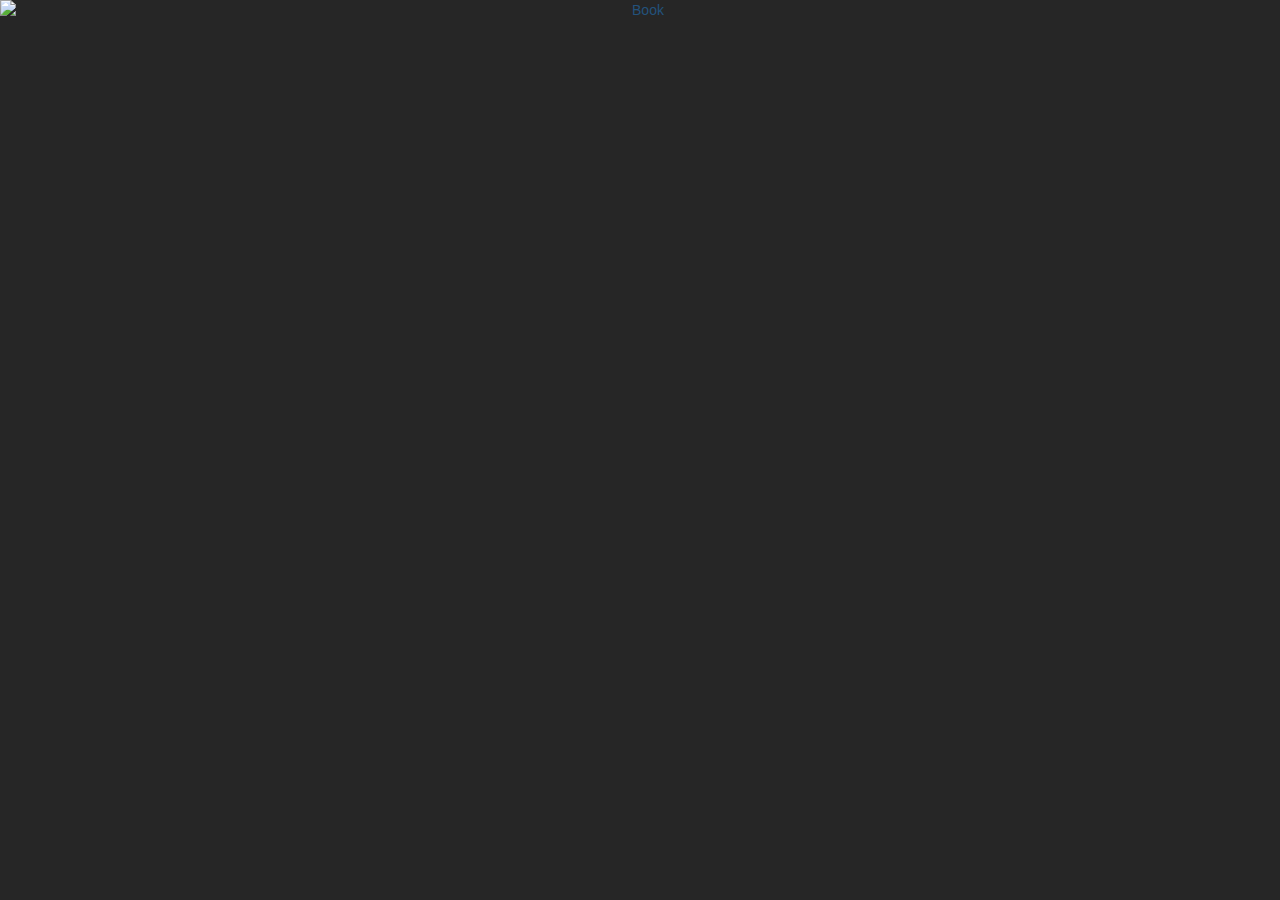
==== index.html @ 8e32e3c9 "Update index.html" ====
<!DOCTYPE html>
<!--
 ________  ________                 ________  ___  __       
|\   __  \|\   __  \               |\   __  \|\  \|\  \     
\ \  \|\ /\ \  \|\  \  ____________\ \  \|\  \ \  \/  /|_   
 \ \   __  \ \  \\\  \|\____________\ \  \\\  \ \   ___  \  
  \ \  \|\  \ \  \\\  \|____________|\ \  \\\  \ \  \\ \  \ 
   \ \_______\ \_______\              \ \_______\ \__\\ \__\
    \|_______|\|_______|               \|_______|\|__| \|__|
                                                            
                                                            
-->                                                            
<!--Backend Code-->
<head>
<link rel='shortcut icon' type='image/x-icon' href='/favicon.ico' />
<link href="https://maxcdn.bootstrapcdn.com/bootstrap/3.3.7/css/bootstrap.min.css" rel="stylesheet" type="text/css">
<link href="https://www.w3schools.com/w3css/3/w3.css" rel="stylesheet" type="text/css">
<script src="https://ajax.googleapis.com/ajax/libs/jquery/3.1.1/jquery.min.js" type="text/javascript"></script>
<meta name="theme-color" content="#ffffff">
<script src="https://ajax.googleapis.com/ajax/libs/jquery/1.11.1/jquery.min.js"></script>
<script src='https://www.google.com/recaptcha/api.js'></script>
<font face="/nokiafc22.ttf">
<title>Bo-ok</title>	
</head>
<!--Image Style-->
	<style>
		img {
    position: absolute;
    margin: auto;
    top: 0;
    left: 0;
    right: 0;
    bottom: 0;
}
	</style>
<!--Images-->
<center>
	<br><br><br><br><br><br><br><br><br><br><br><br>
		<body style="background-color:#262626;">
		<a href="https://en.wikipedia.org/wiki/Special:Random" class="w3-hover-opacity" target="_blank"><img src="/book.png" alt="Book"></a>
			<br><br><br><br><br><br><br><br><br><br><br><br>
		
</html>
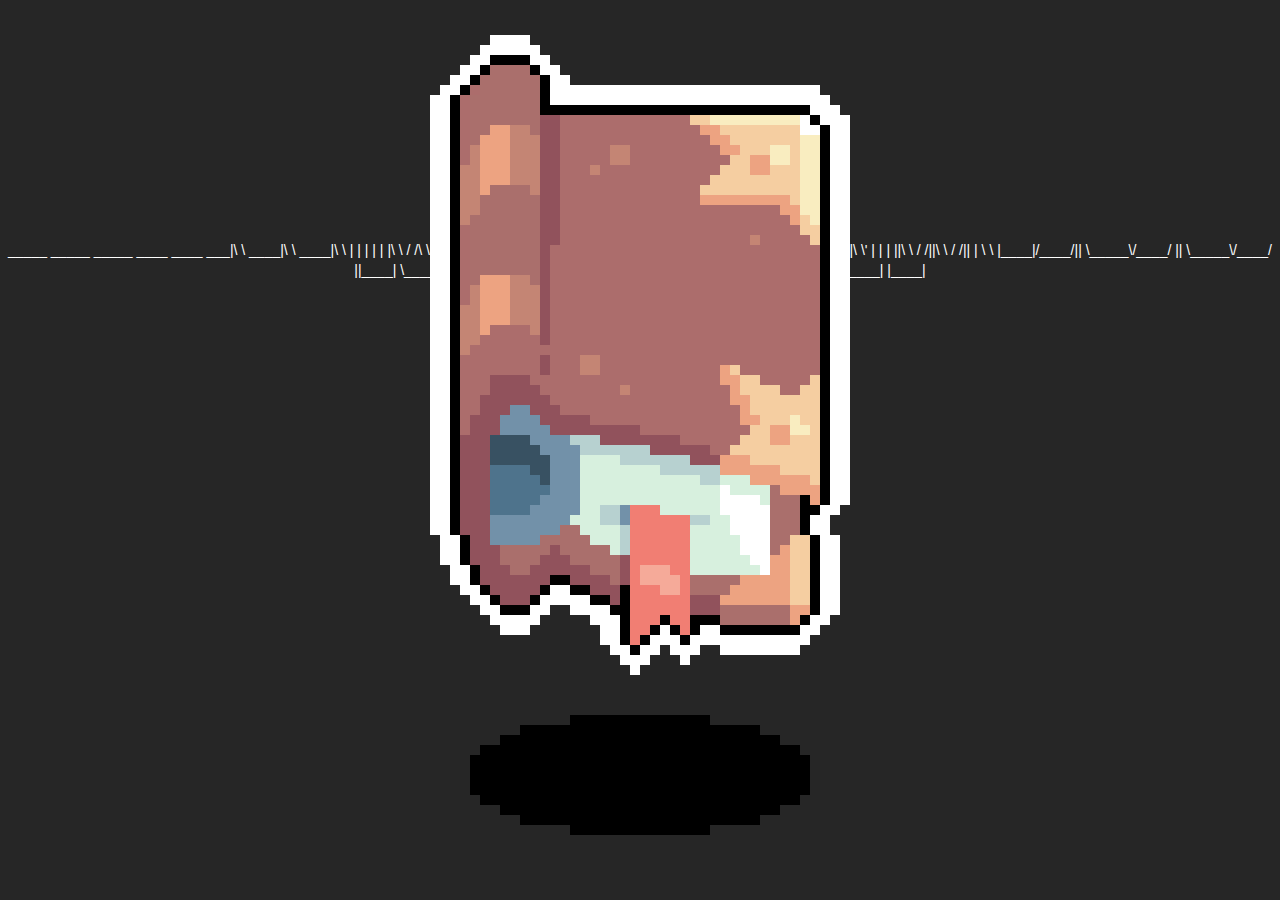
==== commit f2523839: "Update index.html" ====
--- a/index.html
+++ b/index.html
@@ -1,13 +1,19 @@
 <!DOCTYPE html>
 <!--
- ________  ________                 ________  ___  __       
-|\   __  \|\   __  \               |\   __  \|\  \|\  \     
-\ \  \|\ /\ \  \|\  \  ____________\ \  \|\  \ \  \/  /|_   
- \ \   __  \ \  \\\  \|\____________\ \  \\\  \ \   ___  \  
-  \ \  \|\  \ \  \\\  \|____________|\ \  \\\  \ \  \\ \  \ 
-   \ \_______\ \_______\              \ \_______\ \__\\ \__\
-    \|_______|\|_______|               \|_______|\|__| \|__|
-                                                            
+                                                          
+      _____          _____            _____     ____    ____  
+ ___|\     \    ____|\    \      ____|\    \   |    |  |    | 
+|    |\     \  /     /\    \    /     /\    \  |    |  |    | 
+|    | |     |/     /  \    \  /     /  \    \ |    | /    // 
+|    | /_ _ /|     |    |    ||     |    |    ||    |/ _ _//  
+|    |\    \ |     |    |    ||     |    |    ||    |\    \'  
+|    | |    ||\     \  /    /||\     \  /    /||    | \    \  
+|____|/____/|| \_____\/____/ || \_____\/____/ ||____|  \____\ 
+|    /     || \ |    ||    | / \ |    ||    | /|    |   |    |
+|____|_____|/  \|____||____|/   \|____||____|/ |____|   |____|
+
+                 Project Created by Inb4
+                                                              
                                                             
 -->                                                            
 <!--Backend Code-->
@@ -19,9 +25,13 @@
 <meta name="theme-color" content="#ffffff">
 <script src="https://ajax.googleapis.com/ajax/libs/jquery/1.11.1/jquery.min.js"></script>
 <script src='https://www.google.com/recaptcha/api.js'></script>
-<font face="/nokiafc22.ttf">
+<font face="/Lady Radical.ttf " color="white">
 <title>Bo-ok</title>	
 </head>
+<!--Startup Sound-->
+	<audio autoplay> 
+  <source src="smb3coin.mp3">
+</audio>
 <!--Image Style-->
 	<style>
 		img {
@@ -32,12 +42,37 @@
     right: 0;
     bottom: 0;
 }
+
+		@font-face { 
+font-family: Lady Radical;
+src: url(/Lady Radical.ttf); 
+}
 	</style>
 <!--Images-->
 <center>
 	<br><br><br><br><br><br><br><br><br><br><br><br>
 		<body style="background-color:#262626;">
-		<a href="https://en.wikipedia.org/wiki/Special:Random" class="w3-hover-opacity" target="_blank"><img src="/book.png" alt="Book"></a>
+		<a href="https://en.wikipedia.org/wiki/Special:Random" class="w3-hover-opacity" class="g-recaptcha" id="link" target="_blank" data-sitekey="6Ld6sx4UAAAAAH1abyMj3XnSBJKIQs89NbGKu-0B" data-callback="YourOnSubmitFn"><img src="/book.gif" alt="Book"></a>
+      _____          _____            _____     ____    ____  
+ ___|\     \    ____|\    \      ____|\    \   |    |  |    | 
+|    |\     \  /     /\    \    /     /\    \  |    |  |    | 
+|    | |     |/     /  \    \  /     /  \    \ |    | /    // 
+|    | /_ _ /|     |    |    ||     |    |    ||    |/ _ _//  
+|    |\    \ |     |    |    ||     |    |    ||    |\    \'  
+|    | |    ||\     \  /    /||\     \  /    /||    | \    \  
+|____|/____/|| \_____\/____/ || \_____\/____/ ||____|  \____\ 
+|    /     || \ |    ||    | / \ |    ||    | /|    |   |    |
+|____|_____|/  \|____||____|/   \|____||____|/ |____|   |____|
 			<br><br><br><br><br><br><br><br><br><br><br><br>
-		
+			
+			<!--Enable Space Press-->
+			<script>
+		var link = document.getElementById("link");
+
+document.onkeydown = function (e) {
+    if (e.keyCode == 32) {
+        link.click();
+    }
+};
+			</script>
 </html>
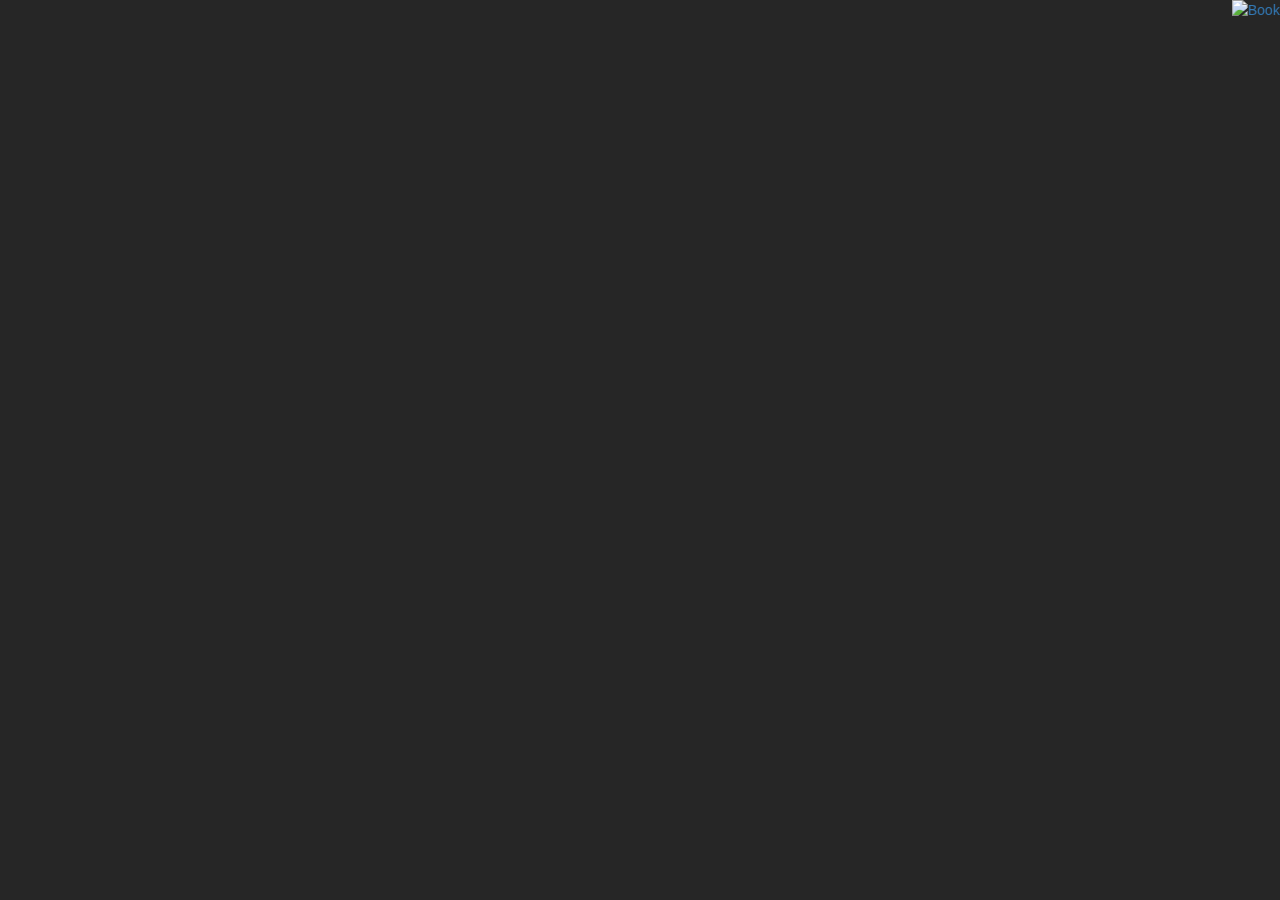
==== commit 405b44b7: "Update index.html" ====
--- a/index.html
+++ b/index.html
@@ -1,18 +1,19 @@
 <!DOCTYPE html>
 <!--
-                                                          
-      _____          _____            _____     ____    ____  
- ___|\     \    ____|\    \      ____|\    \   |    |  |    | 
-|    |\     \  /     /\    \    /     /\    \  |    |  |    | 
-|    | |     |/     /  \    \  /     /  \    \ |    | /    // 
-|    | /_ _ /|     |    |    ||     |    |    ||    |/ _ _//  
-|    |\    \ |     |    |    ||     |    |    ||    |\    \'  
-|    | |    ||\     \  /    /||\     \  /    /||    | \    \  
-|____|/____/|| \_____\/____/ || \_____\/____/ ||____|  \____\ 
-|    /     || \ |    ||    | / \ |    ||    | /|    |   |    |
-|____|_____|/  \|____||____|/   \|____||____|/ |____|   |____|
+                                                                                                                            
+______  ______         ____            ____     ______   _______   
+\     \|\     \    ____\_  \__     ____\_  \__ |\     \  \      \  
+ |     |\|     |  /     /     \   /     /     \ \\     \  |     /| 
+ |     |/____ /  /     /\      | /     /\      | \|     |/     //  
+ |     |\     \ |     |  |     ||     |  |     |  |     |_____//   
+ |     | |     ||     |  |     ||     |  |     |  |     |\     \   
+ |     | |     ||     | /     /||     | /     /| /     /|\|     |  
+/_____/|/_____/||\     \_____/ ||\     \_____/ |/_____/ |/_____/|  
+|    |||     | || \_____\   | / | \_____\   | /|     | / |    | |  
+|____|/|_____|/  \ |    |___|/   \ |    |___|/ |_____|/  |____|/   
+                  \|____|         \|____|                         
 
-                 Project Created by Inb4
+                     Project Created by Inb4
                                                               
                                                             
 -->                                                            
@@ -42,27 +43,52 @@
     right: 0;
     bottom: 0;
 }
-
+	</style>
+	<!--CSS Font-->
+	<style>
 		@font-face { 
 font-family: Lady Radical;
 src: url(/Lady Radical.ttf); 
 }
 	</style>
+	<!--Hover Image-->
+	<style>
+		.test {
+  animation: MoveUpDown 1s linear infinite;
+  position: absolute;
+  left: 0;
+  bottom: 0;
+}
+
+@keyframes MoveUpDown {
+  0% {
+    bottom: 0;
+}
+  50% {
+    bottom: 50px;
+
+  100% {
+    bottom: 0;
+  }
+}
+	</style>
+
+</script>
+
 <!--Images-->
-<center>
+<center><marquee>
+			<img src="/Book2.png" class="test" alt="Book2">
+			<img src="/book3.png" class="test" alt="Book3">
+			
 	<br><br><br><br><br><br><br><br><br><br><br><br>
-		<body style="background-color:#262626;">
-		<a href="https://en.wikipedia.org/wiki/Special:Random" class="w3-hover-opacity" class="g-recaptcha" id="link" target="_blank" data-sitekey="6Ld6sx4UAAAAAH1abyMj3XnSBJKIQs89NbGKu-0B" data-callback="YourOnSubmitFn"><img src="/book.gif" alt="Book"></a>
-      _____          _____            _____     ____    ____  
- ___|\     \    ____|\    \      ____|\    \   |    |  |    | 
-|    |\     \  /     /\    \    /     /\    \  |    |  |    | 
-|    | |     |/     /  \    \  /     /  \    \ |    | /    // 
-|    | /_ _ /|     |    |    ||     |    |    ||    |/ _ _//  
-|    |\    \ |     |    |    ||     |    |    ||    |\    \'  
-|    | |    ||\     \  /    /||\     \  /    /||    | \    \  
-|____|/____/|| \_____\/____/ || \_____\/____/ ||____|  \____\ 
-|    /     || \ |    ||    | / \ |    ||    | /|    |   |    |
-|____|_____|/  \|____||____|/   \|____||____|/ |____|   |____|
+	<body style="background-color:#262626;"><a href="/ad.html" class="w3-hover-opacity" class="g-recaptcha" id="link" target="_blank" data-sitekey="6Ld6sx4UAAAAAH1abyMj3XnSBJKIQs89NbGKu-0B" data-callback="YourOnSubmitFn">
+			
+			
+			<img src="/book4.png" class="test" alt="Book4">
+		
+		
+		<img src="/book.png" class="test" alt="Book"></a></marquee>
+
 			<br><br><br><br><br><br><br><br><br><br><br><br>
 			
 			<!--Enable Space Press-->
@@ -75,4 +101,5 @@
     }
 };
 			</script>
+			
 </html>
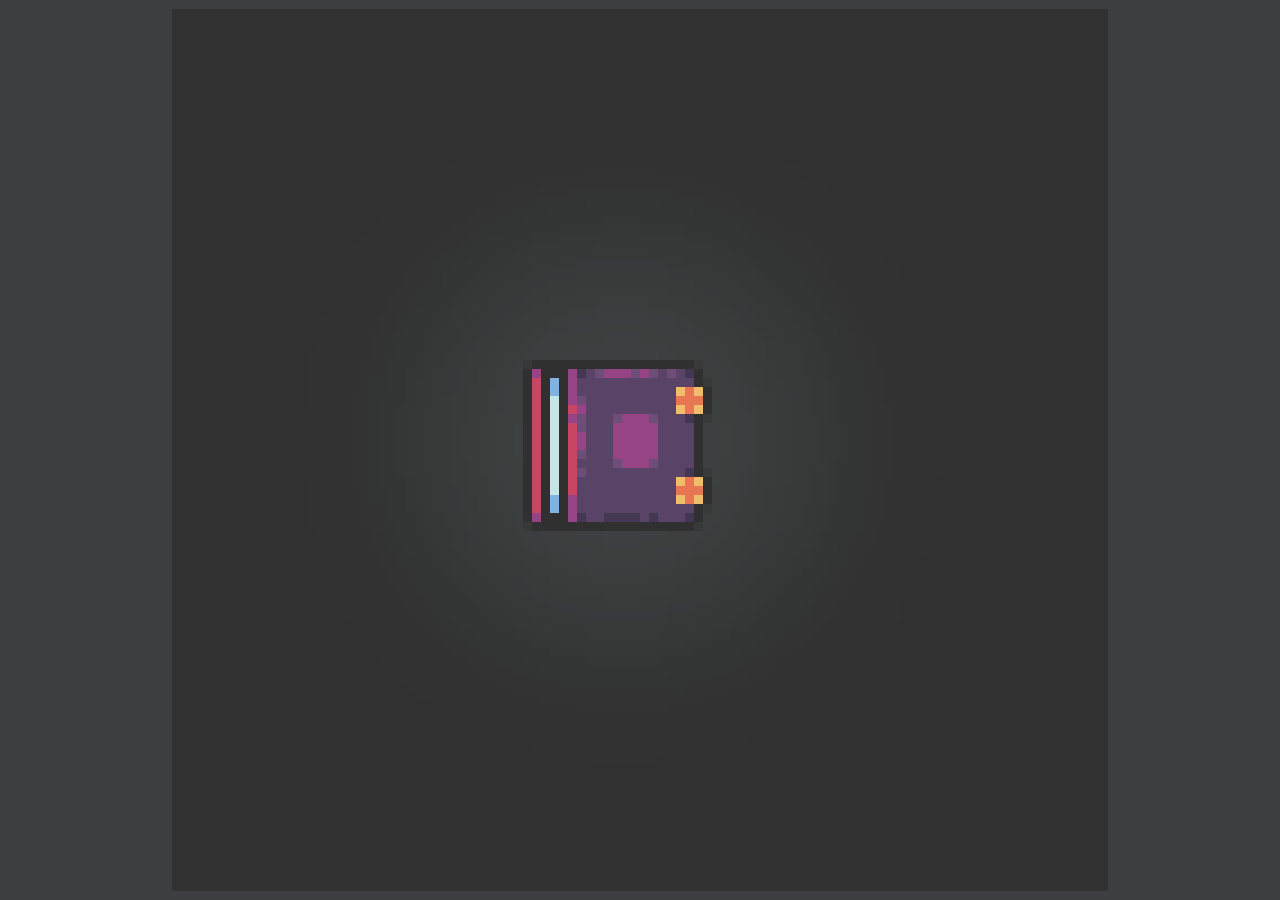
==== commit 24195492: "Update index.html" ====
--- a/index.html
+++ b/index.html
@@ -13,7 +13,7 @@
 |____|/|_____|/  \ |    |___|/   \ |    |___|/ |_____|/  |____|/   
                   \|____|         \|____|                         
 
-                     Project Created by Inb4
+                   Project Created by Team Bo-ok
                                                               
                                                             
 -->                                                            
@@ -27,7 +27,7 @@
 <script src="https://ajax.googleapis.com/ajax/libs/jquery/1.11.1/jquery.min.js"></script>
 <script src='https://www.google.com/recaptcha/api.js'></script>
 <font face="/Lady Radical.ttf " color="white">
-<title>Bo-ok</title>	
+<title>Bᴏ-ᴏᴋ</title>	
 </head>
 <!--Startup Sound-->
 	<audio autoplay> 
@@ -71,25 +71,26 @@
     bottom: 0;
   }
 }
+	
 	</style>
 
 </script>
 
 <!--Images-->
-<center><marquee>
-			<img src="/Book2.png" class="test" alt="Book2">
-			<img src="/book3.png" class="test" alt="Book3">
-			
-	<br><br><br><br><br><br><br><br><br><br><br><br>
-	<body style="background-color:#262626;"><a href="/ad.html" class="w3-hover-opacity" class="g-recaptcha" id="link" target="_blank" data-sitekey="6Ld6sx4UAAAAAH1abyMj3XnSBJKIQs89NbGKu-0B" data-callback="YourOnSubmitFn">
+<center>
+			<!--<img src="/Book2.png" class="test" alt="Book">
+			<img src="/book3.png" class="test" alt="Book">
+			<img src="/book4.png" class="test" alt="Book">-->
+	<div class="polaroid">
+	<body style="background-color:#3c3e3f;"><!--<a href="/o-o" class="w3-hover-opacity" class="g-recaptcha" id="link" target="_blank" data-sitekey="6Ld6sx4UAAAAAH1abyMj3XnSBJKIQs89NbGKu-0B " data-callback="YourOnSubmitFn">
+	--><a href="/o-o" class="g-recaptcha" id="link" target="_blank" data-sitekey="6Ld6sx4UAAAAAH1abyMj3XnSBJKIQs89NbGKu-0B " data-callback="YourOnSubmitFn">		
 			
 			
-			<img src="/book4.png" class="test" alt="Book4">
 		
 		
-		<img src="/book.png" class="test" alt="Book"></a></marquee>
+		<img src="/book.gif" class="test" alt="Book"></a>
 
-			<br><br><br><br><br><br><br><br><br><br><br><br>
+		</div>
 			
 			<!--Enable Space Press-->
 			<script>
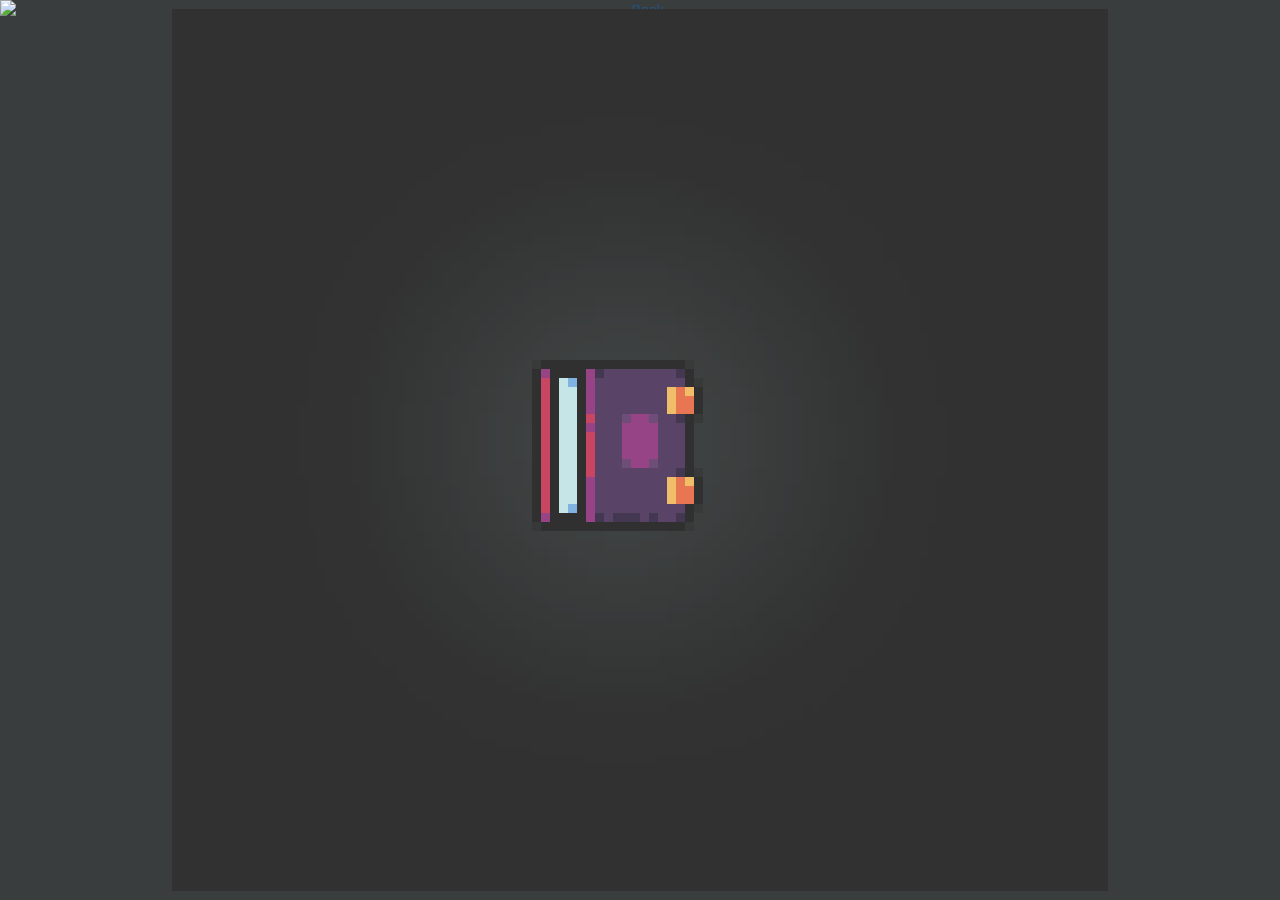
==== commit 7cb0b891: "Update index.html" ====
--- a/index.html
+++ b/index.html
@@ -81,14 +81,10 @@
 			<!--<img src="/Book2.png" class="test" alt="Book">
 			<img src="/book3.png" class="test" alt="Book">
 			<img src="/book4.png" class="test" alt="Book">-->
-	<div class="polaroid">
-	<body style="background-color:#3c3e3f;"><!--<a href="/o-o" class="w3-hover-opacity" class="g-recaptcha" id="link" target="_blank" data-sitekey="6Ld6sx4UAAAAAH1abyMj3XnSBJKIQs89NbGKu-0B " data-callback="YourOnSubmitFn">
-	--><a href="/o-o" class="g-recaptcha" id="link" target="_blank" data-sitekey="6Ld6sx4UAAAAAH1abyMj3XnSBJKIQs89NbGKu-0B " data-callback="YourOnSubmitFn">		
-			
-			
-		
-		
-		<img src="/book.gif" class="test" alt="Book"></a>
+	
+	<body style="background-color:#3a3d3d;"><a href="/o-o" class="w3-hover-opacity" class="g-recaptcha" id="link" target="_blank" data-sitekey="6Ld6sx4UAAAAAH1abyMj3XnSBJKIQs89NbGKu-0B " data-callback="YourOnSubmitFn">
+					
+		<img src="/book2.gif" class="test" alt="Book"><img src="/book.gif" class="test" alt="Book"></a>
 
 		</div>
 			
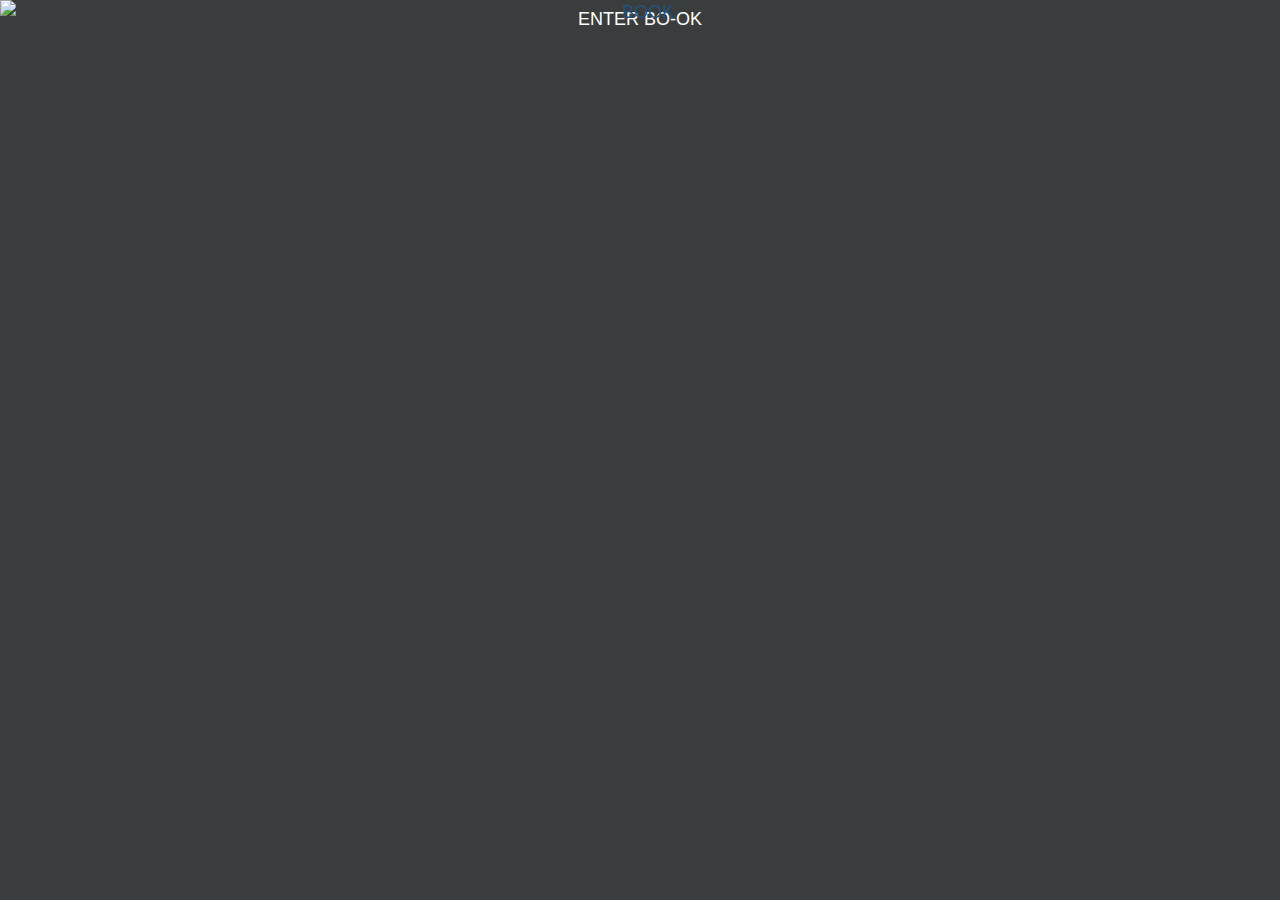
==== commit 5e9faf2d: "Update index.html" ====
--- a/index.html
+++ b/index.html
@@ -12,91 +12,46 @@
 |    |||     | || \_____\   | / | \_____\   | /|     | / |    | |  
 |____|/|_____|/  \ |    |___|/   \ |    |___|/ |_____|/  |____|/   
                   \|____|         \|____|                         
-
-                   Project Created by Team Bo-ok
+                Project Created by Team Bo-ok
                                                               
                                                             
--->                                                            
-<!--Backend Code-->
+-->
+<html lang="en">
+
 <head>
-<link rel='shortcut icon' type='image/x-icon' href='/favicon.ico' />
-<link href="https://maxcdn.bootstrapcdn.com/bootstrap/3.3.7/css/bootstrap.min.css" rel="stylesheet" type="text/css">
-<link href="https://www.w3schools.com/w3css/3/w3.css" rel="stylesheet" type="text/css">
-<script src="https://ajax.googleapis.com/ajax/libs/jquery/3.1.1/jquery.min.js" type="text/javascript"></script>
-<meta name="theme-color" content="#ffffff">
-<script src="https://ajax.googleapis.com/ajax/libs/jquery/1.11.1/jquery.min.js"></script>
-<script src='https://www.google.com/recaptcha/api.js'></script>
-<font face="/Lady Radical.ttf " color="white">
-<title>Bᴏ-ᴏᴋ</title>	
+	<!--Startup Sound-->
+	<audio autoplay>
+        <source src="smb3coin.mp3">
+    </audio>
+
+	<meta charset="utf-8">
+	<meta name="viewport" content="width=device-width, initial-scale=1">
+	<meta name="description" content="Bo-ok Offical Website">
+	<title>Bᴏ-ᴏᴋ</title>
+
+	<link href="https://maxcdn.bootstrapcdn.com/bootstrap/3.3.7/css/bootstrap.min.css" rel="stylesheet" type="text/css">
+	<script src="https://ajax.googleapis.com/ajax/libs/jquery/3.1.1/jquery.min.js" type="text/javascript"></script>
+	<script src="https://ajax.googleapis.com/ajax/libs/jquery/1.11.1/jquery.min.js"></script>
+	<script src="https://www.google.com/recaptcha/api.js"></script>
+	<link rel="stylesheet" type="text/css" href="style.css">
 </head>
-<!--Startup Sound-->
-	<audio autoplay> 
-  <source src="smb3coin.mp3">
-</audio>
-<!--Image Style-->
-	<style>
-		img {
-    position: absolute;
-    margin: auto;
-    top: 0;
-    left: 0;
-    right: 0;
-    bottom: 0;
-}
-	</style>
-	<!--CSS Font-->
-	<style>
-		@font-face { 
-font-family: Lady Radical;
-src: url(/Lady Radical.ttf); 
-}
-	</style>
-	<!--Hover Image-->
-	<style>
-		.test {
-  animation: MoveUpDown 1s linear infinite;
-  position: absolute;
-  left: 0;
-  bottom: 0;
-}
 
-@keyframes MoveUpDown {
-  0% {
-    bottom: 0;
-}
-  50% {
-    bottom: 50px;
+<body>
+	<section>
+		<a href="/o-o" target="_blank">
+			<img src="/Images/book.gif" class="link-image" alt="Book">
+		</a>
+		<h4>Enter Bo-ok</h4>
+		
+		<script>
+			var link = document.getElementById("link");
+			document.onkeydown = function(e) {
+				if (e.keyCode == 32) {
+					link.click();
+				}
+			};
+		</script>
+	</section>
+</body>
 
-  100% {
-    bottom: 0;
-  }
-}
-	
-	</style>
-
-</script>
-
-<!--Images-->
-<center>
-			<!--<img src="/Book2.png" class="test" alt="Book">
-			<img src="/book3.png" class="test" alt="Book">
-			<img src="/book4.png" class="test" alt="Book">-->
-	
-	<body style="background-color:#3a3d3d;"><a href="/o-o" class="w3-hover-opacity" class="g-recaptcha" id="link" target="_blank" data-sitekey="6Ld6sx4UAAAAAH1abyMj3XnSBJKIQs89NbGKu-0B " data-callback="YourOnSubmitFn">
-					
-		<img src="/book2.gif" class="test" alt="Book"><img src="/book.gif" class="test" alt="Book"></a>
-
-		</div>
-			
-			<!--Enable Space Press-->
-			<script>
-		var link = document.getElementById("link");
-
-document.onkeydown = function (e) {
-    if (e.keyCode == 32) {
-        link.click();
-    }
-};
-			</script>
-			
 </html>
--- a/style.css
+++ b/style.css
@@ -0,0 +1,99 @@
+@font-face {
+	font-family: Lady_Radical;
+	src: url(Fonts/Lady_Radical.ttf);
+	font-weight: normal;
+}
+img {
+    position: absolute;
+    top: 0; bottom:0; left: 0; right:0;
+    margin: auto;
+}
+* {
+	margin: 0;
+	padding: 0;
+	box-sizing: border-box;
+	text-decoration: none;
+}
+
+html,
+body {
+	background-color: #3A3D3D;
+	color: #fff;
+	font-family: 'Lady_Radical', sans-serif;
+	font-weight: 300;
+	font-size: 18px;
+	text-rendering: optimizeLegibility;
+	overflow-x: hidden;
+	text-align: center;
+	text-transform: uppercase;
+}
+
+header {
+	padding: 15px;
+}
+
+h1,
+h2,
+h3 {
+	font-family: 'Lady_Radical', sans-serif;
+}
+
+h1 {
+	font-size: 250%;
+}
+
+h2 {
+	word-spacing: 20px;
+	font-size: 190%;
+	margin: 25px;
+}
+
+p {
+	letter-spacing: 0.8px;
+	margin: 0 auto;
+	width: 80%;
+	font-size: 140%;
+	text-transform: none;
+}
+
+.team-container {
+	max-width: 1140px;
+	margin: 0 auto;
+}
+
+.team-member-row {
+	padding: 15px 275px 15px 275px;
+	border-bottom: 1px solid #fff;
+	margin-bottom: 15px;
+}
+
+.team-container h3 {
+	vertical-align: middle;
+	float: right;
+	width: 50%;
+}
+
+.user-image {
+	vertical-align: middle;
+	width: 56px;
+	float: left;
+}
+
+.animated-image {
+	height: 250px;
+	position: absolute;
+	left: 42%;
+	animation: MoveUpDown 1s linear infinite;
+}
+
+@keyframes MoveUpDown {
+	0% {
+		top: 65%;
+	}
+	50% {
+		top: 68%;
+	}
+	100% {
+		top: 65%;
+	}
+}
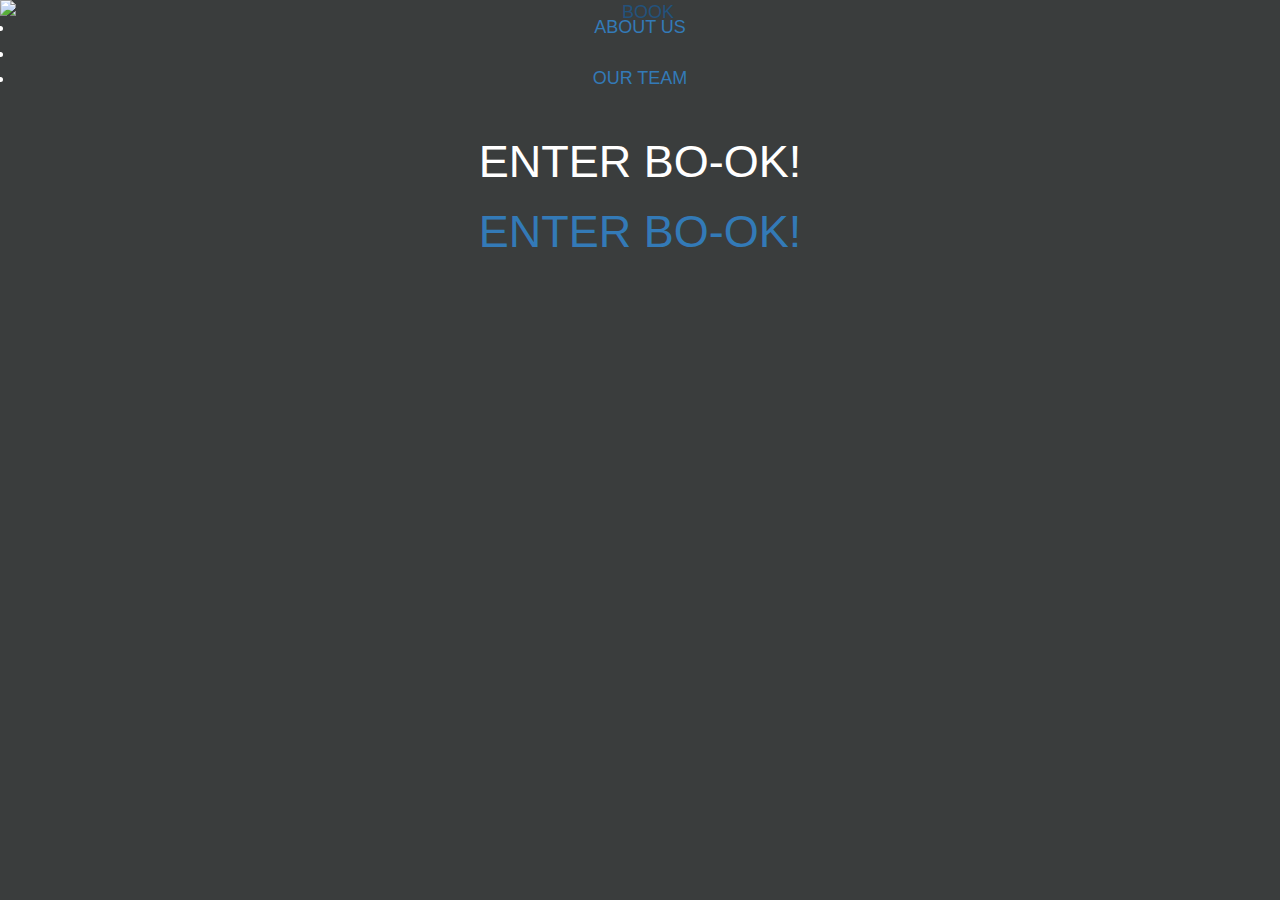
==== commit 37235a27: "Merge remote-tracking branch 'origin/master'" ====
--- a/index.html
+++ b/index.html
@@ -33,16 +33,47 @@
 	<script src="https://ajax.googleapis.com/ajax/libs/jquery/3.1.1/jquery.min.js" type="text/javascript"></script>
 	<script src="https://ajax.googleapis.com/ajax/libs/jquery/1.11.1/jquery.min.js"></script>
 	<script src="https://www.google.com/recaptcha/api.js"></script>
+	<link rel="stylesheet" type="text/css" href="animate.css">
 	<link rel="stylesheet" type="text/css" href="style.css">
+
+	<link rel="apple-touch-icon" sizes="57x57" href="Favicons/apple-icon-57x57.png">
+	<link rel="apple-touch-icon" sizes="60x60" href="Favicons/apple-icon-60x60.png">
+	<link rel="apple-touch-icon" sizes="72x72" href="Favicons/apple-icon-72x72.png">
+	<link rel="apple-touch-icon" sizes="76x76" href="Favicons/apple-icon-76x76.png">
+	<link rel="apple-touch-icon" sizes="114x114" href="Favicons/apple-icon-114x114.png">
+	<link rel="apple-touch-icon" sizes="120x120" href="Favicons/apple-icon-120x120.png">
+	<link rel="apple-touch-icon" sizes="144x144" href="Favicons/apple-icon-144x144.png">
+	<link rel="apple-touch-icon" sizes="152x152" href="Favicons/apple-icon-152x152.png">
+	<link rel="apple-touch-icon" sizes="180x180" href="Favicons/apple-icon-180x180.png">
+	<link rel="icon" type="image/png" sizes="192x192" href="Favicons/android-icon-192x192.png">
+	<link rel="icon" type="image/png" sizes="32x32" href="Favicons/favicon-32x32.png">
+	<link rel="icon" type="image/png" sizes="96x96" href="Favicons/favicon-96x96.png">
+	<link rel="icon" type="image/png" sizes="16x16" href="Favicons/favicon-16x16.png">
+	<link rel="manifest" href="Favicons/manifest.json">
+	<meta name="msapplication-TileColor" content="#ffffff">
+	<meta name="msapplication-TileImage" content="Favicons/ms-icon-144x144.png">
+	<meta name="theme-color" content="#ffffff">
 </head>
 
 <body>
+	<header>
+		<nav>
+			<div>
+				<ul class="main-nav">
+					<li><a href="about.html">About Us</a></li>
+					<li><img src="/Images/g"></li>
+					<li><a href="team.html">Our Team</a></li>
+				</ul>
+			</div>
+		</nav>
+	</header>
 	<section>
-		<a href="/o-o" target="_blank">
+		<h1 class="animated fadeInDown heading">enter bo-ok!</h1>
+		<a href="about.html" target="_blank">
+		<h1 class="heading">enter bo-ok!</h1>
+		<a href="about">
 			<img src="/Images/book.gif" class="link-image" alt="Book">
 		</a>
-		<h4>Enter Bo-ok</h4>
-		
 		<script>
 			var link = document.getElementById("link");
 			document.onkeydown = function(e) {
@@ -50,6 +81,7 @@
 					link.click();
 				}
 			};
+
 		</script>
 	</section>
 </body>
